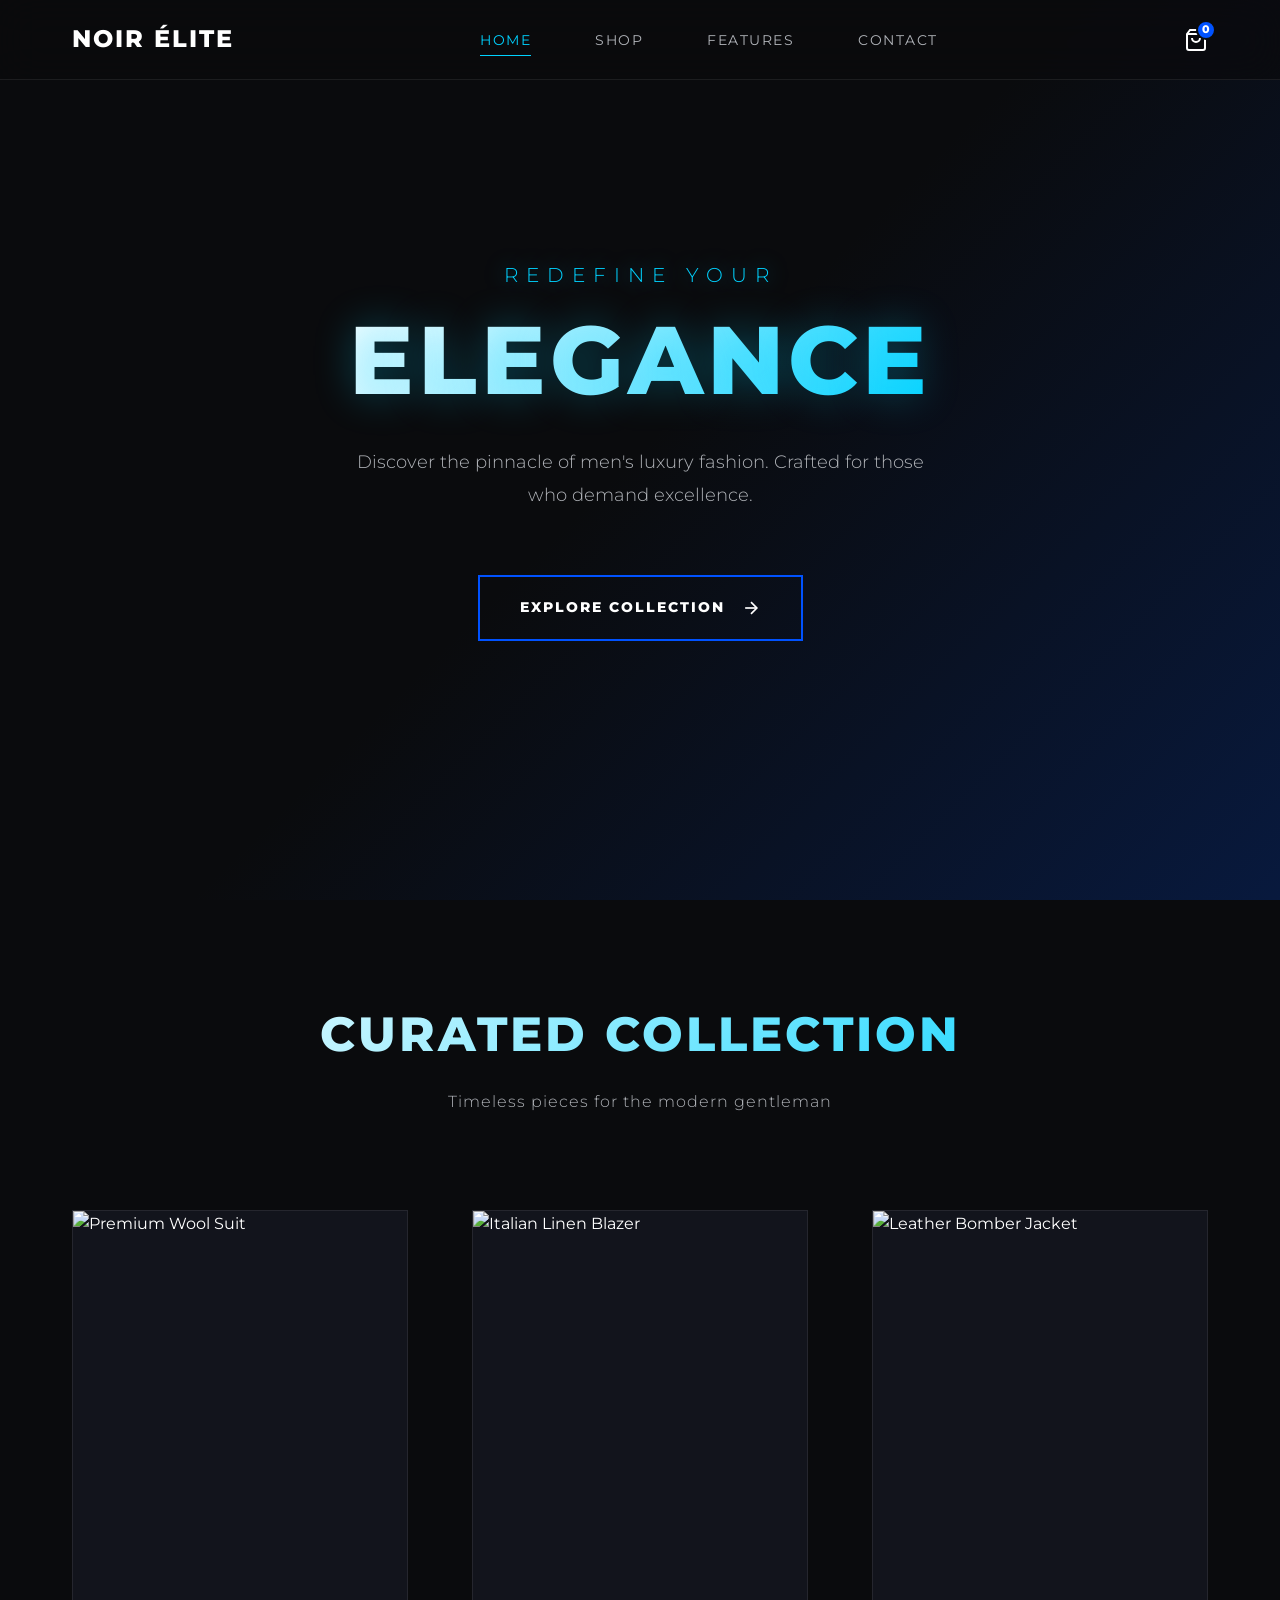
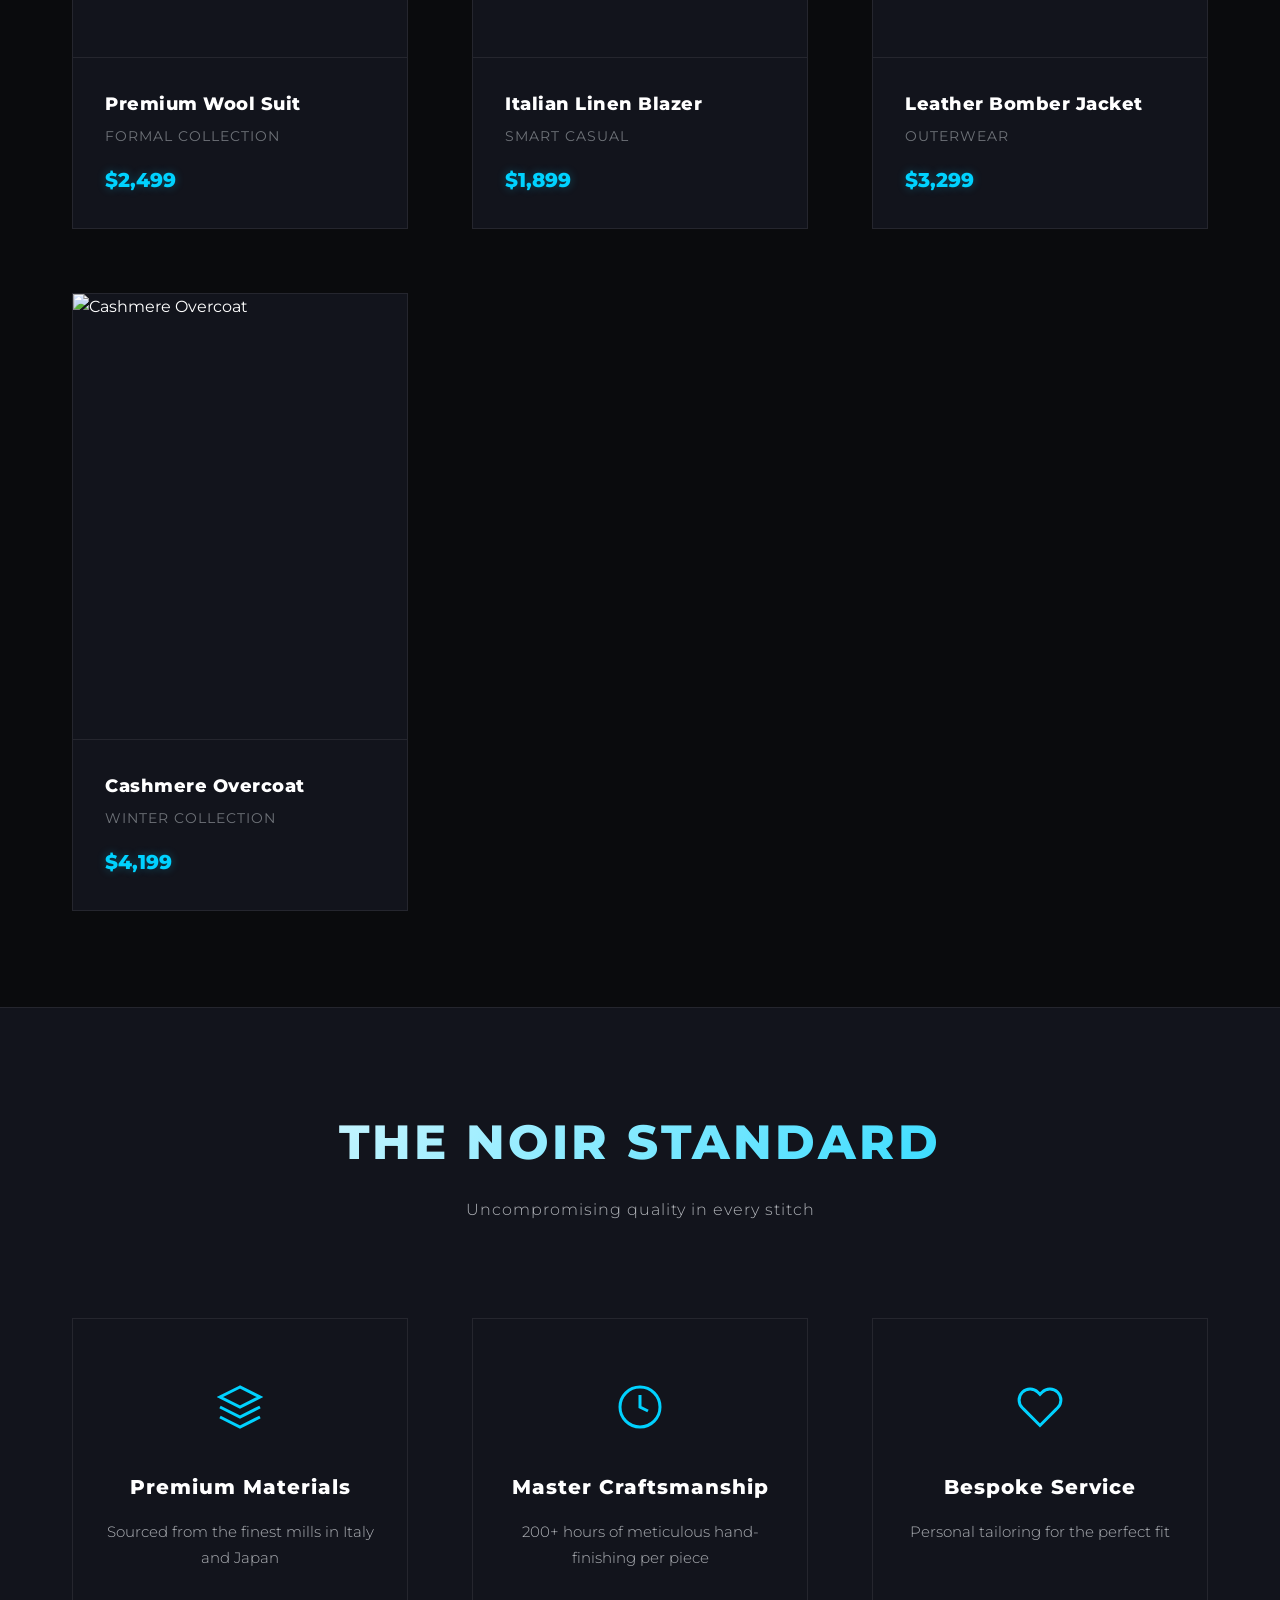
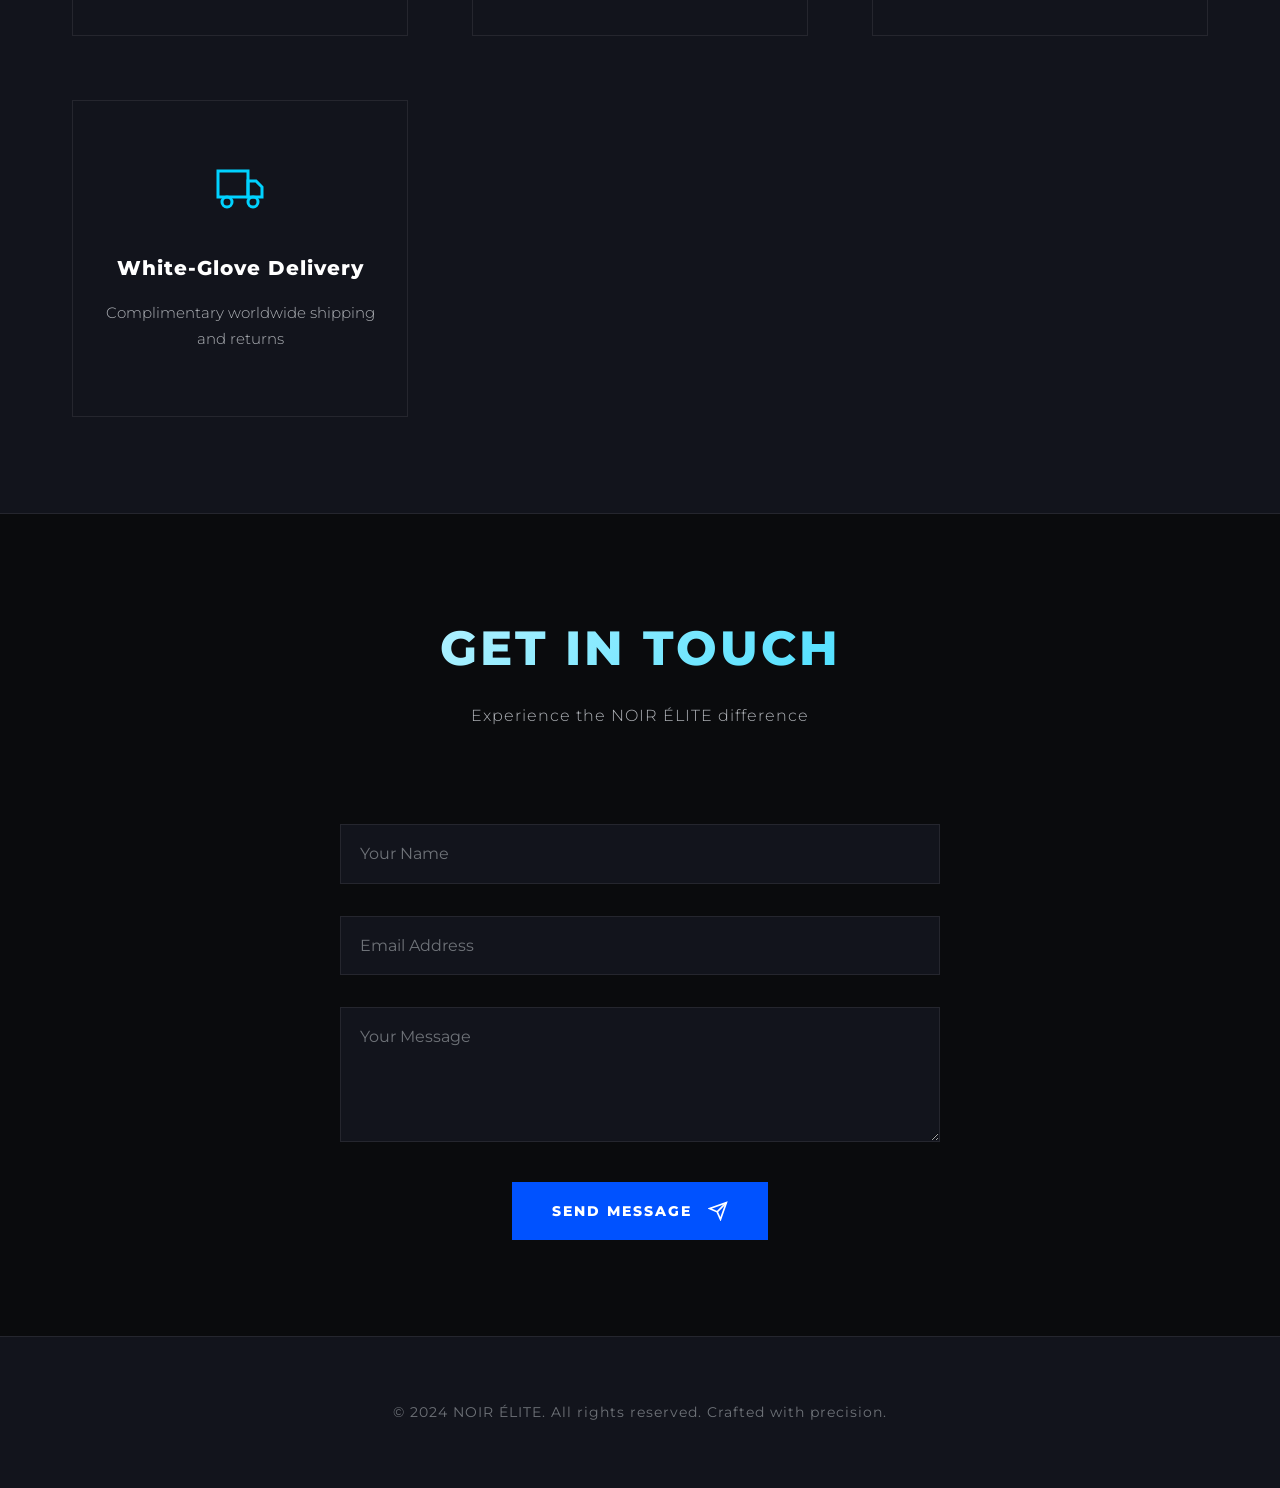
==== index.html @ e40dac6a "first commit" ====
<!DOCTYPE html>
<html lang="en">
<head>
    <meta charset="UTF-8">
    <meta name="viewport" content="width=device-width, initial-scale=1.0">
    <title>NOIR ÉLITE | Luxury Men's Fashion</title>
    <link rel="preconnect" href="https://fonts.googleapis.com">
    <link rel="preconnect" href="https://fonts.gstatic.com" crossorigin>
    <link href="https://fonts.googleapis.com/css2?family=Montserrat:wght@300;400;800&display=swap" rel="stylesheet">
    <link rel="stylesheet" href="style.css">
</head>
<body>
    <!-- Navigation -->
    <nav class="navbar" id="navbar">
        <div class="nav-container">
            <a href="#" class="logo">NOIR ÉLITE</a>
            <ul class="nav-links">
                <li><a href="#home" class="nav-link active">Home</a></li>
                <li><a href="#shop" class="nav-link">Shop</a></li>
                <li><a href="#features" class="nav-link">Features</a></li>
                <li><a href="#contact" class="nav-link">Contact</a></li>
            </ul>
            <div class="cart-icon" id="cartIcon">
                <svg width="24" height="24" viewBox="0 0 24 24" fill="none" stroke="currentColor" stroke-width="2">
                    <path d="M6 2L3 6v14a2 2 0 0 0 2 2h14a2 2 0 0 0 2-2V6l-3-4z"></path>
                    <line x1="3" y1="6" x2="21" y2="6"></line>
                    <path d="M16 10a4 4 0 0 1-8 0"></path>
                </svg>
                <span class="cart-badge" id="cartBadge">0</span>
            </div>
        </div>
    </nav>

    <!-- Hero Section -->
    <section class="hero" id="home">
        <div class="hero-overlay"></div>
        <div class="hero-content">
            <h1 class="hero-title animate-fade-up">
                <span class="hero-subtitle">REDEFINE YOUR</span>
                <span class="hero-main">ELEGANCE</span>
            </h1>
            <p class="hero-description animate-fade-up" style="animation-delay: 0.2s;">
                Discover the pinnacle of men's luxury fashion. Crafted for those who demand excellence.
            </p>
            <a href="#shop" class="cta-button animate-fade-up" style="animation-delay: 0.4s;">
                EXPLORE COLLECTION
                <svg width="20" height="20" viewBox="0 0 24 24" fill="none" stroke="currentColor" stroke-width="2">
                    <line x1="5" y1="12" x2="19" y2="12"></line>
                    <polyline points="12 5 19 12 12 19"></polyline>
                </svg>
            </a>
        </div>
    </section>

    <!-- Shop Section -->
    <section class="shop-section" id="shop">
        <div class="container">
            <div class="section-header">
                <h2 class="section-title">CURATED COLLECTION</h2>
                <p class="section-subtitle">Timeless pieces for the modern gentleman</p>
            </div>
            
            <div class="product-grid">
                <!-- Product 1 - Suit -->
                <div class="product-card reveal-element">
                    <div class="product-image-container">
                        <img src="https://images.unsplash.com/photo-1617137968427-85924c800a22?auto=format&fit=crop&q=80&w=600" 
                             alt="Premium Wool Suit" 
                             class="product-image"
                             loading="lazy">
                        <div class="product-overlay">
                            <button class="quick-add-btn" data-product="Premium Wool Suit">
                                <span class="btn-text">QUICK ADD +</span>
                            </button>
                        </div>
                    </div>
                    <div class="product-info">
                        <h3 class="product-name">Premium Wool Suit</h3>
                        <p class="product-category">Formal Collection</p>
                        <p class="product-price">$2,499</p>
                    </div>
                </div>

                <!-- Product 2 - Blazer -->
                <div class="product-card reveal-element">
                    <div class="product-image-container">
                        <img src="https://images.unsplash.com/photo-1507679799987-c73779587ccf?auto=format&fit=crop&q=80&w=600" 
                             alt="Italian Linen Blazer" 
                             class="product-image"
                             loading="lazy">
                        <div class="product-overlay">
                            <button class="quick-add-btn" data-product="Italian Linen Blazer">
                                <span class="btn-text">QUICK ADD +</span>
                            </button>
                        </div>
                    </div>
                    <div class="product-info">
                        <h3 class="product-name">Italian Linen Blazer</h3>
                        <p class="product-category">Smart Casual</p>
                        <p class="product-price">$1,899</p>
                    </div>
                </div>

                <!-- Product 3 - Bomber -->
                <div class="product-card reveal-element">
                    <div class="product-image-container">
                        <img src="https://images.unsplash.com/photo-1492562080023-ab3db95bfbce?auto=format&fit=crop&q=80&w=600" 
                             alt="Leather Bomber Jacket" 
                             class="product-image"
                             loading="lazy">
                        <div class="product-overlay">
                            <button class="quick-add-btn" data-product="Leather Bomber Jacket">
                                <span class="btn-text">QUICK ADD +</span>
                            </button>
                        </div>
                    </div>
                    <div class="product-info">
                        <h3 class="product-name">Leather Bomber Jacket</h3>
                        <p class="product-category">Outerwear</p>
                        <p class="product-price">$3,299</p>
                    </div>
                </div>

                <!-- Product 4 - Coat -->
                <div class="product-card reveal-element">
                    <div class="product-image-container">
                        <img src="https://images.unsplash.com/photo-1519085360753-af0119f7cbe7?auto=format&fit=crop&q=80&w=600" 
                             alt="Cashmere Overcoat" 
                             class="product-image"
                             loading="lazy">
                        <div class="product-overlay">
                            <button class="quick-add-btn" data-product="Cashmere Overcoat">
                                <span class="btn-text">QUICK ADD +</span>
                            </button>
                        </div>
                    </div>
                    <div class="product-info">
                        <h3 class="product-name">Cashmere Overcoat</h3>
                        <p class="product-category">Winter Collection</p>
                        <p class="product-price">$4,199</p>
                    </div>
                </div>
            </div>
        </div>
    </section>

    <!-- Features Section -->
    <section class="features-section" id="features">
        <div class="container">
            <div class="section-header">
                <h2 class="section-title">THE NOIR STANDARD</h2>
                <p class="section-subtitle">Uncompromising quality in every stitch</p>
            </div>
            
            <div class="features-grid">
                <div class="feature-card reveal-element">
                    <div class="feature-icon">
                        <svg width="48" height="48" viewBox="0 0 24 24" fill="none" stroke="currentColor" stroke-width="1.5">
                            <path d="M12 2L2 7l10 5 10-5-10-5z"></path>
                            <path d="M2 17l10 5 10-5"></path>
                            <path d="M2 12l10 5 10-5"></path>
                        </svg>
                    </div>
                    <h3 class="feature-title">Premium Materials</h3>
                    <p class="feature-description">Sourced from the finest mills in Italy and Japan</p>
                </div>

                <div class="feature-card reveal-element">
                    <div class="feature-icon">
                        <svg width="48" height="48" viewBox="0 0 24 24" fill="none" stroke="currentColor" stroke-width="1.5">
                            <circle cx="12" cy="12" r="10"></circle>
                            <path d="M12 6v6l4 2"></path>
                        </svg>
                    </div>
                    <h3 class="feature-title">Master Craftsmanship</h3>
                    <p class="feature-description">200+ hours of meticulous hand-finishing per piece</p>
                </div>

                <div class="feature-card reveal-element">
                    <div class="feature-icon">
                        <svg width="48" height="48" viewBox="0 0 24 24" fill="none" stroke="currentColor" stroke-width="1.5">
                            <path d="M20.84 4.61a5.5 5.5 0 0 0-7.78 0L12 5.67l-1.06-1.06a5.5 5.5 0 0 0-7.78 7.78l1.06 1.06L12 21.23l7.78-7.78 1.06-1.06a5.5 5.5 0 0 0 0-7.78z"></path>
                        </svg>
                    </div>
                    <h3 class="feature-title">Bespoke Service</h3>
                    <p class="feature-description">Personal tailoring for the perfect fit</p>
                </div>

                <div class="feature-card reveal-element">
                    <div class="feature-icon">
                        <svg width="48" height="48" viewBox="0 0 24 24" fill="none" stroke="currentColor" stroke-width="1.5">
                            <rect x="1" y="3" width="15" height="13"></rect>
                            <polygon points="16 8 20 8 23 11 23 16 16 16 16 8"></polygon>
                            <circle cx="5.5" cy="18.5" r="2.5"></circle>
                            <circle cx="18.5" cy="18.5" r="2.5"></circle>
                        </svg>
                    </div>
                    <h3 class="feature-title">White-Glove Delivery</h3>
                    <p class="feature-description">Complimentary worldwide shipping and returns</p>
                </div>
            </div>
        </div>
    </section>

    <!-- Contact Section -->
    <section class="contact-section" id="contact">
        <div class="container">
            <div class="section-header">
                <h2 class="section-title">GET IN TOUCH</h2>
                <p class="section-subtitle">Experience the NOIR ÉLITE difference</p>
            </div>
            
            <div class="contact-content reveal-element">
                <form class="contact-form" id="contactForm">
                    <div class="form-group">
                        <input type="text" id="name" placeholder="Your Name" required>
                    </div>
                    <div class="form-group">
                        <input type="email" id="email" placeholder="Email Address" required>
                    </div>
                    <div class="form-group">
                        <textarea id="message" rows="5" placeholder="Your Message" required></textarea>
                    </div>
                    <button type="submit" class="submit-btn">
                        SEND MESSAGE
                        <svg width="20" height="20" viewBox="0 0 24 24" fill="none" stroke="currentColor" stroke-width="2">
                            <line x1="22" y1="2" x2="11" y2="13"></line>
                            <polygon points="22 2 15 22 11 13 2 9 22 2"></polygon>
                        </svg>
                    </button>
                </form>
            </div>
        </div>
    </section>

    <!-- Footer -->
    <footer class="footer">
        <div class="container">
            <p class="footer-text">© 2024 NOIR ÉLITE. All rights reserved. Crafted with precision.</p>
        </div>
    </footer>

    <script src="script.js"></script>
</body>
</html>
---- style.css ----
/* ============================================
   NOIR ÉLITE - Luxury Men's Fashion
   Premium Design System
   ============================================ */

/* CSS Variables - Design Tokens */
:root {
    /* Colors */
    --color-bg-primary: #0a0b0d;
    --color-bg-secondary: #12141c;
    --color-bg-card: #12141c;
    --color-accent-primary: #0052ff;
    --color-accent-cyan: #00d2ff;
    --color-text-primary: #ffffff;
    --color-text-secondary: #b0b3b8;
    --color-text-muted: #6e7278;
    --color-border: rgba(255, 255, 255, 0.08);
    --color-border-hover: rgba(0, 210, 255, 0.3);
    
    /* Typography */
    --font-family: 'Montserrat', sans-serif;
    --font-weight-light: 300;
    --font-weight-regular: 400;
    --font-weight-bold: 800;
    
    /* Spacing */
    --spacing-xs: 0.5rem;
    --spacing-sm: 1rem;
    --spacing-md: 2rem;
    --spacing-lg: 4rem;
    --spacing-xl: 6rem;
    
    /* Layout */
    --max-width: 1200px;
    --navbar-height: 80px;
    --navbar-height-scrolled: 60px;
    
    /* Transitions */
    --transition-fast: 0.2s ease;
    --transition-medium: 0.3s ease;
    --transition-slow: 0.5s cubic-bezier(0.25, 1, 0.5, 1);
    
    /* Shadows */
    --shadow-glow: 0 0 20px rgba(0, 210, 255, 0.3);
    --shadow-card: 0 4px 20px rgba(0, 0, 0, 0.4);
}

/* Reset & Base Styles */
* {
    margin: 0;
    padding: 0;
    box-sizing: border-box;
}

html {
    scroll-behavior: smooth;
}

body {
    font-family: var(--font-family);
    background-color: var(--color-bg-primary);
    color: var(--color-text-primary);
    line-height: 1.6;
    overflow-x: hidden;
    -webkit-font-smoothing: antialiased;
    -moz-osx-font-smoothing: grayscale;
}

/* Container */
.container {
    max-width: var(--max-width);
    margin: 0 auto;
    padding: 0 var(--spacing-md);
}

/* ============================================
   Navigation - Glassmorphism
   ============================================ */
.navbar {
    position: fixed;
    top: 0;
    left: 0;
    right: 0;
    height: var(--navbar-height);
    background: rgba(10, 11, 13, 0.7);
    backdrop-filter: blur(20px);
    -webkit-backdrop-filter: blur(20px);
    border-bottom: 1px solid var(--color-border);
    z-index: 1000;
    transition: all var(--transition-medium);
}

.navbar.scrolled {
    height: var(--navbar-height-scrolled);
    background: rgba(10, 11, 13, 0.95);
    box-shadow: 0 4px 30px rgba(0, 0, 0, 0.5);
}

.nav-container {
    max-width: var(--max-width);
    margin: 0 auto;
    padding: 0 var(--spacing-md);
    height: 100%;
    display: flex;
    align-items: center;
    justify-content: space-between;
}

.logo {
    font-size: 1.5rem;
    font-weight: var(--font-weight-bold);
    color: var(--color-text-primary);
    text-decoration: none;
    letter-spacing: 2px;
    transition: color var(--transition-fast);
}

.logo:hover {
    color: var(--color-accent-cyan);
}

.nav-links {
    display: flex;
    list-style: none;
    gap: var(--spacing-lg);
}

.nav-link {
    color: var(--color-text-secondary);
    text-decoration: none;
    font-size: 0.85rem;
    font-weight: var(--font-weight-regular);
    letter-spacing: 1.5px;
    text-transform: uppercase;
    position: relative;
    transition: color var(--transition-fast);
    padding: var(--spacing-xs) 0;
}

.nav-link::after {
    content: '';
    position: absolute;
    bottom: 0;
    left: 0;
    width: 0;
    height: 1px;
    background: var(--color-accent-cyan);
    transition: width var(--transition-medium);
}

.nav-link:hover,
.nav-link.active {
    color: var(--color-accent-cyan);
}

.nav-link:hover::after,
.nav-link.active::after {
    width: 100%;
}

.cart-icon {
    position: relative;
    cursor: pointer;
    color: var(--color-text-primary);
    transition: color var(--transition-fast);
    display: flex;
    align-items: center;
    justify-content: center;
}

.cart-icon:hover {
    color: var(--color-accent-cyan);
}

.cart-badge {
    position: absolute;
    top: -8px;
    right: -8px;
    background: var(--color-accent-primary);
    color: var(--color-text-primary);
    font-size: 0.7rem;
    font-weight: var(--font-weight-bold);
    width: 20px;
    height: 20px;
    border-radius: 50%;
    display: flex;
    align-items: center;
    justify-content: center;
    border: 2px solid var(--color-bg-primary);
    transition: all var(--transition-fast);
}

.cart-badge.pulse {
    animation: pulse 0.4s ease;
}

@keyframes pulse {
    0%, 100% { transform: scale(1); }
    50% { transform: scale(1.3); }
}

/* ============================================
   Hero Section
   ============================================ */
.hero {
    position: relative;
    height: 100vh;
    min-height: 600px;
    display: flex;
    align-items: center;
    justify-content: center;
    overflow: hidden;
    background-image: url('https://images.unsplash.com/photo-1488161628813-04466f872be2?auto=format&fit=crop&q=80&w=1920');
    background-size: cover;
    background-position: center;
    background-repeat: no-repeat;
}

.hero-overlay {
    position: absolute;
    top: 0;
    left: 0;
    right: 0;
    bottom: 0;
    background: linear-gradient(
        135deg,
        rgba(10, 11, 13, 0.85) 0%,
        rgba(10, 11, 13, 0.7) 50%,
        rgba(0, 82, 255, 0.2) 100%
    );
    z-index: 1;
}

.hero-content {
    position: relative;
    z-index: 2;
    text-align: center;
    max-width: 900px;
    padding: var(--spacing-md);
}

.hero-title {
    margin-bottom: var(--spacing-md);
}

.hero-subtitle {
    display: block;
    font-size: clamp(1rem, 2vw, 1.25rem);
    font-weight: var(--font-weight-light);
    letter-spacing: 8px;
    color: var(--color-accent-cyan);
    margin-bottom: var(--spacing-sm);
    text-shadow: 0 0 20px rgba(0, 210, 255, 0.5);
}

.hero-main {
    display: block;
    font-size: clamp(3rem, 8vw, 6rem);
    font-weight: var(--font-weight-bold);
    letter-spacing: 4px;
    line-height: 1.1;
    background: linear-gradient(135deg, var(--color-text-primary) 0%, var(--color-accent-cyan) 100%);
    -webkit-background-clip: text;
    -webkit-text-fill-color: transparent;
    background-clip: text;
    text-shadow: 0 0 40px rgba(0, 210, 255, 0.3);
}

.hero-description {
    font-size: clamp(1rem, 2vw, 1.15rem);
    font-weight: var(--font-weight-light);
    color: var(--color-text-secondary);
    max-width: 600px;
    margin: 0 auto var(--spacing-lg);
    line-height: 1.8;
}

.cta-button {
    display: inline-flex;
    align-items: center;
    gap: var(--spacing-sm);
    padding: 1.2rem 2.5rem;
    background: transparent;
    color: var(--color-text-primary);
    text-decoration: none;
    font-size: 0.9rem;
    font-weight: var(--font-weight-bold);
    letter-spacing: 2px;
    border: 2px solid var(--color-accent-primary);
    position: relative;
    overflow: hidden;
    transition: all var(--transition-medium);
    text-transform: uppercase;
}

.cta-button::before {
    content: '';
    position: absolute;
    top: 0;
    left: -100%;
    width: 100%;
    height: 100%;
    background: linear-gradient(90deg, transparent, var(--color-accent-primary), transparent);
    transition: left var(--transition-slow);
}

.cta-button:hover::before {
    left: 100%;
}

.cta-button:hover {
    background: var(--color-accent-primary);
    box-shadow: var(--shadow-glow);
    transform: translateY(-2px);
}

.cta-button svg {
    transition: transform var(--transition-fast);
}

.cta-button:hover svg {
    transform: translateX(4px);
}

/* ============================================
   Animations - Fade In & Slide Up
   ============================================ */
.animate-fade-up {
    opacity: 0;
    transform: translateY(40px);
    animation: fadeUp 1s cubic-bezier(0.25, 1, 0.5, 1) forwards;
}

@keyframes fadeUp {
    to {
        opacity: 1;
        transform: translateY(0);
    }
}

/* Scroll Reveal Animation */
.reveal-element {
    opacity: 0;
    transform: translateY(30px);
    transition: all 0.8s cubic-bezier(0.25, 1, 0.5, 1);
}

.reveal-element.revealed {
    opacity: 1;
    transform: translateY(0);
}

/* ============================================
   Section Styles
   ============================================ */
section {
    padding: var(--spacing-xl) 0;
}

.section-header {
    text-align: center;
    margin-bottom: var(--spacing-xl);
}

.section-title {
    font-size: clamp(2rem, 4vw, 3rem);
    font-weight: var(--font-weight-bold);
    letter-spacing: 3px;
    margin-bottom: var(--spacing-sm);
    background: linear-gradient(135deg, var(--color-text-primary) 0%, var(--color-accent-cyan) 100%);
    -webkit-background-clip: text;
    -webkit-text-fill-color: transparent;
    background-clip: text;
}

.section-subtitle {
    font-size: 1rem;
    font-weight: var(--font-weight-light);
    color: var(--color-text-secondary);
    letter-spacing: 1px;
}

/* ============================================
   Shop Section - Product Grid
   ============================================ */
.shop-section {
    background: var(--color-bg-primary);
}

.product-grid {
    display: grid;
    grid-template-columns: repeat(auto-fit, minmax(280px, 1fr));
    gap: var(--spacing-lg);
}

.product-card {
    background: var(--color-bg-card);
    border: 1px solid var(--color-border);
    overflow: hidden;
    transition: all var(--transition-medium);
    position: relative;
}

.product-card::before {
    content: '';
    position: absolute;
    top: 0;
    left: 0;
    right: 0;
    bottom: 0;
    border: 1px solid transparent;
    transition: border-color var(--transition-medium);
    pointer-events: none;
    z-index: 2;
}

.product-card:hover {
    transform: translateY(-8px);
    box-shadow: var(--shadow-card);
}

.product-card:hover::before {
    border-color: var(--color-border-hover);
}

.product-image-container {
    position: relative;
    width: 100%;
    aspect-ratio: 3 / 4;
    overflow: hidden;
    background: var(--color-bg-secondary);
}

.product-image {
    width: 100%;
    height: 100%;
    object-fit: cover;
    transition: transform 0.6s cubic-bezier(0.25, 1, 0.5, 1);
    display: block;
}

.product-card:hover .product-image {
    transform: scale(1.08);
}

.product-overlay {
    position: absolute;
    top: 0;
    left: 0;
    right: 0;
    bottom: 0;
    background: linear-gradient(
        to top,
        rgba(10, 11, 13, 0.95) 0%,
        rgba(10, 11, 13, 0.5) 50%,
        transparent 100%
    );
    display: flex;
    align-items: flex-end;
    justify-content: center;
    padding-bottom: var(--spacing-md);
    opacity: 0;
    transition: opacity var(--transition-medium);
}

.product-card:hover .product-overlay {
    opacity: 1;
}

.quick-add-btn {
    background: var(--color-accent-primary);
    color: var(--color-text-primary);
    border: none;
    padding: 1rem 2rem;
    font-family: var(--font-family);
    font-size: 0.85rem;
    font-weight: var(--font-weight-bold);
    letter-spacing: 1.5px;
    cursor: pointer;
    position: relative;
    overflow: hidden;
    transform: translateY(20px);
    transition: all var(--transition-medium);
    text-transform: uppercase;
}

.product-card:hover .quick-add-btn {
    transform: translateY(0);
}

.quick-add-btn::before {
    content: '';
    position: absolute;
    top: 50%;
    left: 50%;
    width: 0;
    height: 0;
    border-radius: 50%;
    background: rgba(255, 255, 255, 0.2);
    transform: translate(-50%, -50%);
    transition: width 0.6s, height 0.6s;
}

.quick-add-btn:hover::before {
    width: 300px;
    height: 300px;
}

.quick-add-btn:hover {
    background: var(--color-accent-cyan);
    box-shadow: var(--shadow-glow);
    transform: translateY(-2px);
}

.quick-add-btn.added {
    background: var(--color-accent-cyan);
    pointer-events: none;
}

.product-info {
    padding: var(--spacing-md);
    border-top: 1px solid var(--color-border);
}

.product-name {
    font-size: 1.1rem;
    font-weight: var(--font-weight-bold);
    margin-bottom: var(--spacing-xs);
    letter-spacing: 0.5px;
}

.product-category {
    font-size: 0.85rem;
    color: var(--color-text-muted);
    margin-bottom: var(--spacing-sm);
    letter-spacing: 1px;
    text-transform: uppercase;
}

.product-price {
    font-size: 1.25rem;
    font-weight: var(--font-weight-bold);
    color: var(--color-accent-cyan);
    text-shadow: 0 0 10px rgba(0, 210, 255, 0.3);
}

/* ============================================
   Features Section
   ============================================ */
.features-section {
    background: var(--color-bg-secondary);
    border-top: 1px solid var(--color-border);
    border-bottom: 1px solid var(--color-border);
}

.features-grid {
    display: grid;
    grid-template-columns: repeat(auto-fit, minmax(250px, 1fr));
    gap: var(--spacing-lg);
}

.feature-card {
    text-align: center;
    padding: var(--spacing-lg) var(--spacing-md);
    background: var(--color-bg-card);
    border: 1px solid var(--color-border);
    transition: all var(--transition-medium);
}

.feature-card:hover {
    border-color: var(--color-border-hover);
    transform: translateY(-4px);
    box-shadow: var(--shadow-card);
}

.feature-icon {
    color: var(--color-accent-cyan);
    margin-bottom: var(--spacing-md);
    display: inline-block;
    transition: transform var(--transition-medium);
}

.feature-card:hover .feature-icon {
    transform: scale(1.1);
}

.feature-title {
    font-size: 1.25rem;
    font-weight: var(--font-weight-bold);
    margin-bottom: var(--spacing-sm);
    letter-spacing: 1px;
}

.feature-description {
    font-size: 0.95rem;
    color: var(--color-text-secondary);
    font-weight: var(--font-weight-light);
    line-height: 1.7;
}

/* ============================================
   Contact Section
   ============================================ */
.contact-section {
    background: var(--color-bg-primary);
}

.contact-content {
    max-width: 600px;
    margin: 0 auto;
}

.contact-form {
    display: flex;
    flex-direction: column;
    gap: var(--spacing-md);
}

.form-group input,
.form-group textarea {
    width: 100%;
    padding: 1.2rem;
    background: var(--color-bg-card);
    border: 1px solid var(--color-border);
    color: var(--color-text-primary);
    font-family: var(--font-family);
    font-size: 1rem;
    transition: all var(--transition-fast);
    outline: none;
}

.form-group input:focus,
.form-group textarea:focus {
    border-color: var(--color-accent-cyan);
    box-shadow: 0 0 0 3px rgba(0, 210, 255, 0.1);
}

.form-group input::placeholder,
.form-group textarea::placeholder {
    color: var(--color-text-muted);
}

.form-group textarea {
    resize: vertical;
    min-height: 120px;
}

.submit-btn {
    display: inline-flex;
    align-items: center;
    justify-content: center;
    gap: var(--spacing-sm);
    padding: 1.2rem 2.5rem;
    background: var(--color-accent-primary);
    color: var(--color-text-primary);
    border: none;
    font-family: var(--font-family);
    font-size: 0.9rem;
    font-weight: var(--font-weight-bold);
    letter-spacing: 2px;
    cursor: pointer;
    text-transform: uppercase;
    transition: all var(--transition-medium);
    align-self: center;
}

.submit-btn:hover {
    background: var(--color-accent-cyan);
    box-shadow: var(--shadow-glow);
    transform: translateY(-2px);
}

.submit-btn svg {
    transition: transform var(--transition-fast);
}

.submit-btn:hover svg {
    transform: translateX(4px);
}

/* ============================================
   Footer
   ============================================ */
.footer {
    padding: var(--spacing-lg) 0;
    background: var(--color-bg-secondary);
    border-top: 1px solid var(--color-border);
    text-align: center;
}

.footer-text {
    font-size: 0.9rem;
    color: var(--color-text-muted);
    letter-spacing: 1px;
}

/* ============================================
   Responsive Design
   ============================================ */

/* Tablets */
@media (max-width: 768px) {
    :root {
        --navbar-height: 70px;
        --navbar-height-scrolled: 60px;
    }

    .nav-links {
        gap: var(--spacing-md);
    }

    .nav-link {
        font-size: 0.8rem;
        letter-spacing: 1px;
    }

    .logo {
        font-size: 1.25rem;
    }

    .hero {
        min-height: 500px;
    }

    .product-grid {
        grid-template-columns: repeat(auto-fit, minmax(250px, 1fr));
        gap: var(--spacing-md);
    }

    .features-grid {
        grid-template-columns: repeat(auto-fit, minmax(220px, 1fr));
        gap: var(--spacing-md);
    }

    section {
        padding: var(--spacing-lg) 0;
    }
}

/* Mobile */
@media (max-width: 480px) {
    :root {
        --navbar-height: 60px;
        --navbar-height-scrolled: 55px;
    }

    .nav-links {
        display: none;
    }

    .logo {
        font-size: 1.1rem;
        letter-spacing: 1px;
    }

    .hero-subtitle {
        letter-spacing: 4px;
        font-size: 0.9rem;
    }

    .hero-main {
        letter-spacing: 2px;
    }

    .hero-description {
        font-size: 0.95rem;
    }

    .cta-button {
        padding: 1rem 2rem;
        font-size: 0.85rem;
    }

    .product-grid {
        grid-template-columns: 1fr;
        gap: var(--spacing-md);
    }

    .features-grid {
        grid-template-columns: 1fr;
        gap: var(--spacing-md);
    }

    .section-title {
        font-size: 1.75rem;
        letter-spacing: 2px;
    }

    .container {
        padding: 0 var(--spacing-sm);
    }

    section {
        padding: var(--spacing-md) 0;
    }

    .quick-add-btn {
        padding: 0.8rem 1.5rem;
        font-size: 0.8rem;
    }
}

/* Large Desktop */
@media (min-width: 1400px) {
    .product-grid {
        grid-template-columns: repeat(4, 1fr);
    }
}

/* Smooth Image Loading */
.product-image {
    opacity: 0;
    transition: opacity 0.3s ease;
}

.product-image.loaded {
    opacity: 1;
}

/* Selection Styling */
::selection {
    background: var(--color-accent-primary);
    color: var(--color-text-primary);
}

::-moz-selection {
    background: var(--color-accent-primary);
    color: var(--color-text-primary);
}

/* Scrollbar Styling */
::-webkit-scrollbar {
    width: 10px;
}

::-webkit-scrollbar-track {
    background: var(--color-bg-primary);
}

::-webkit-scrollbar-thumb {
    background: var(--color-bg-secondary);
    border: 1px solid var(--color-border);
}

::-webkit-scrollbar-thumb:hover {
    background: var(--color-accent-primary);
}
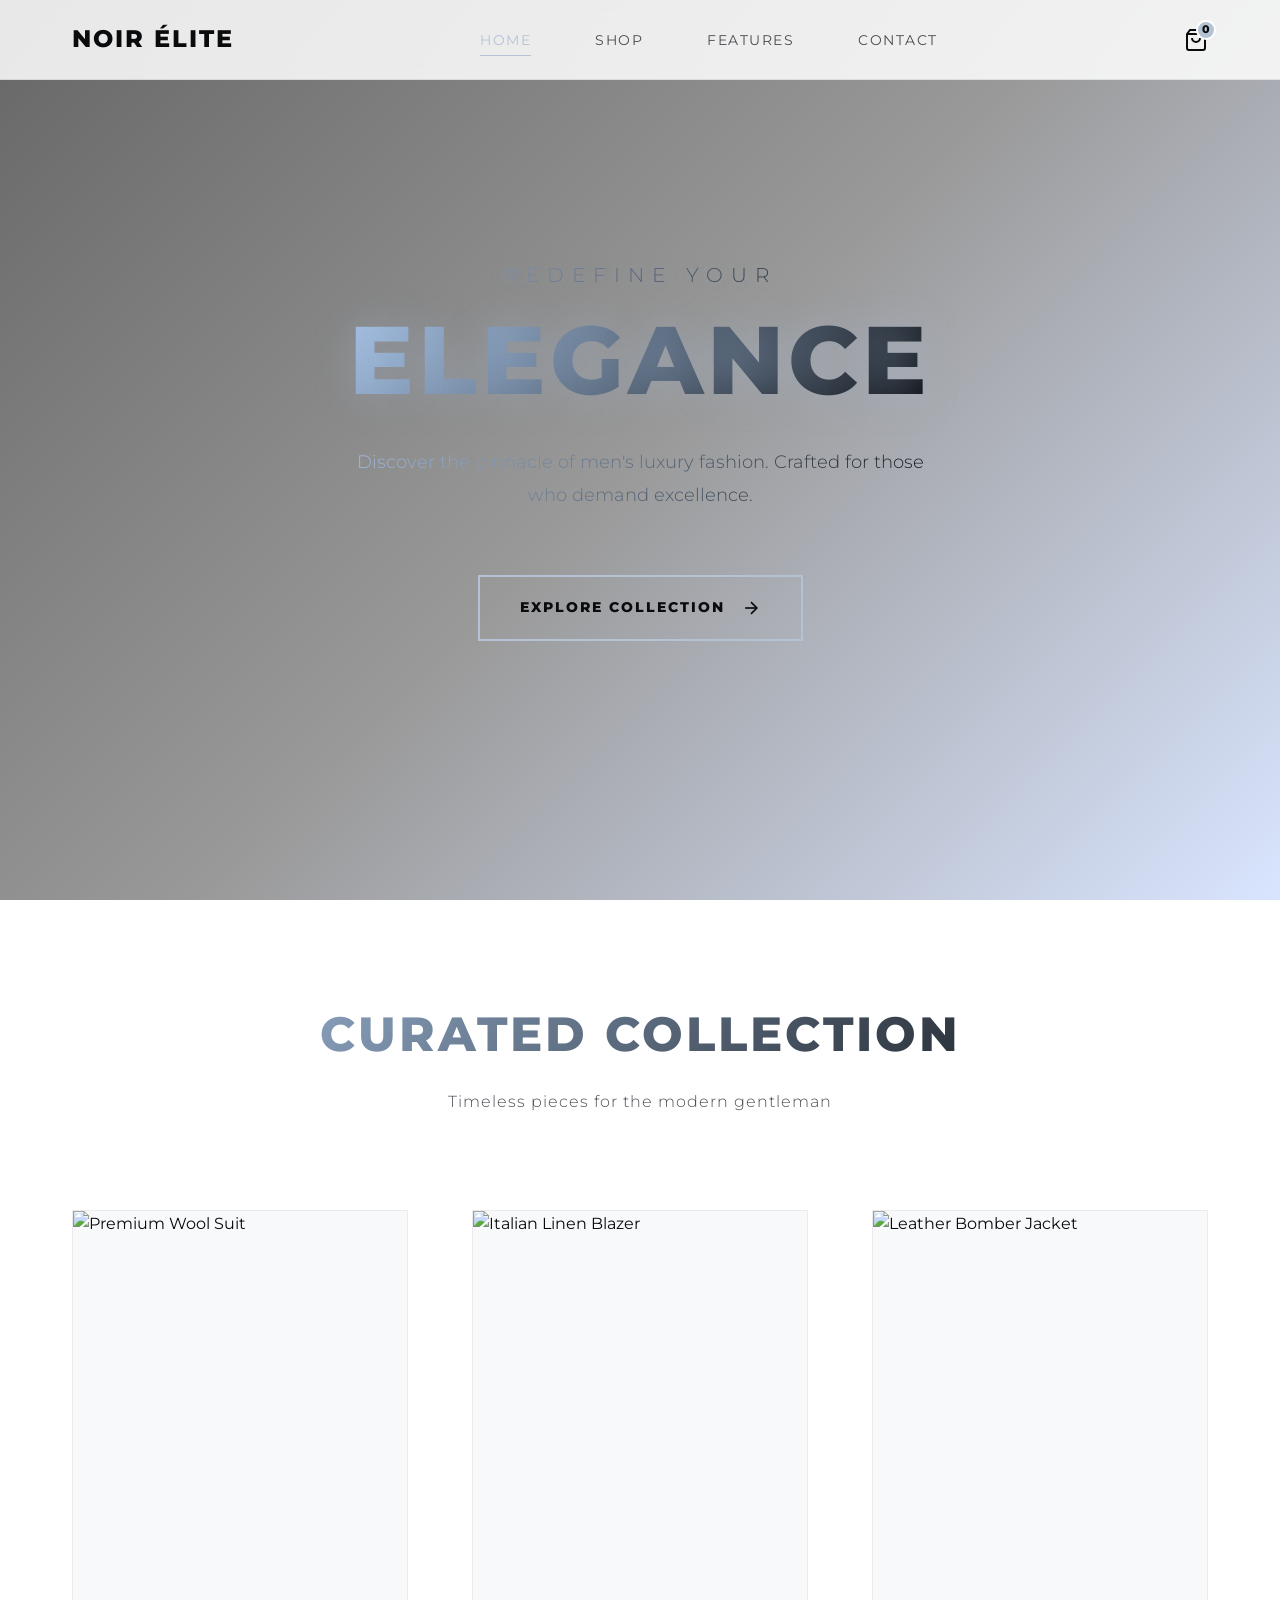
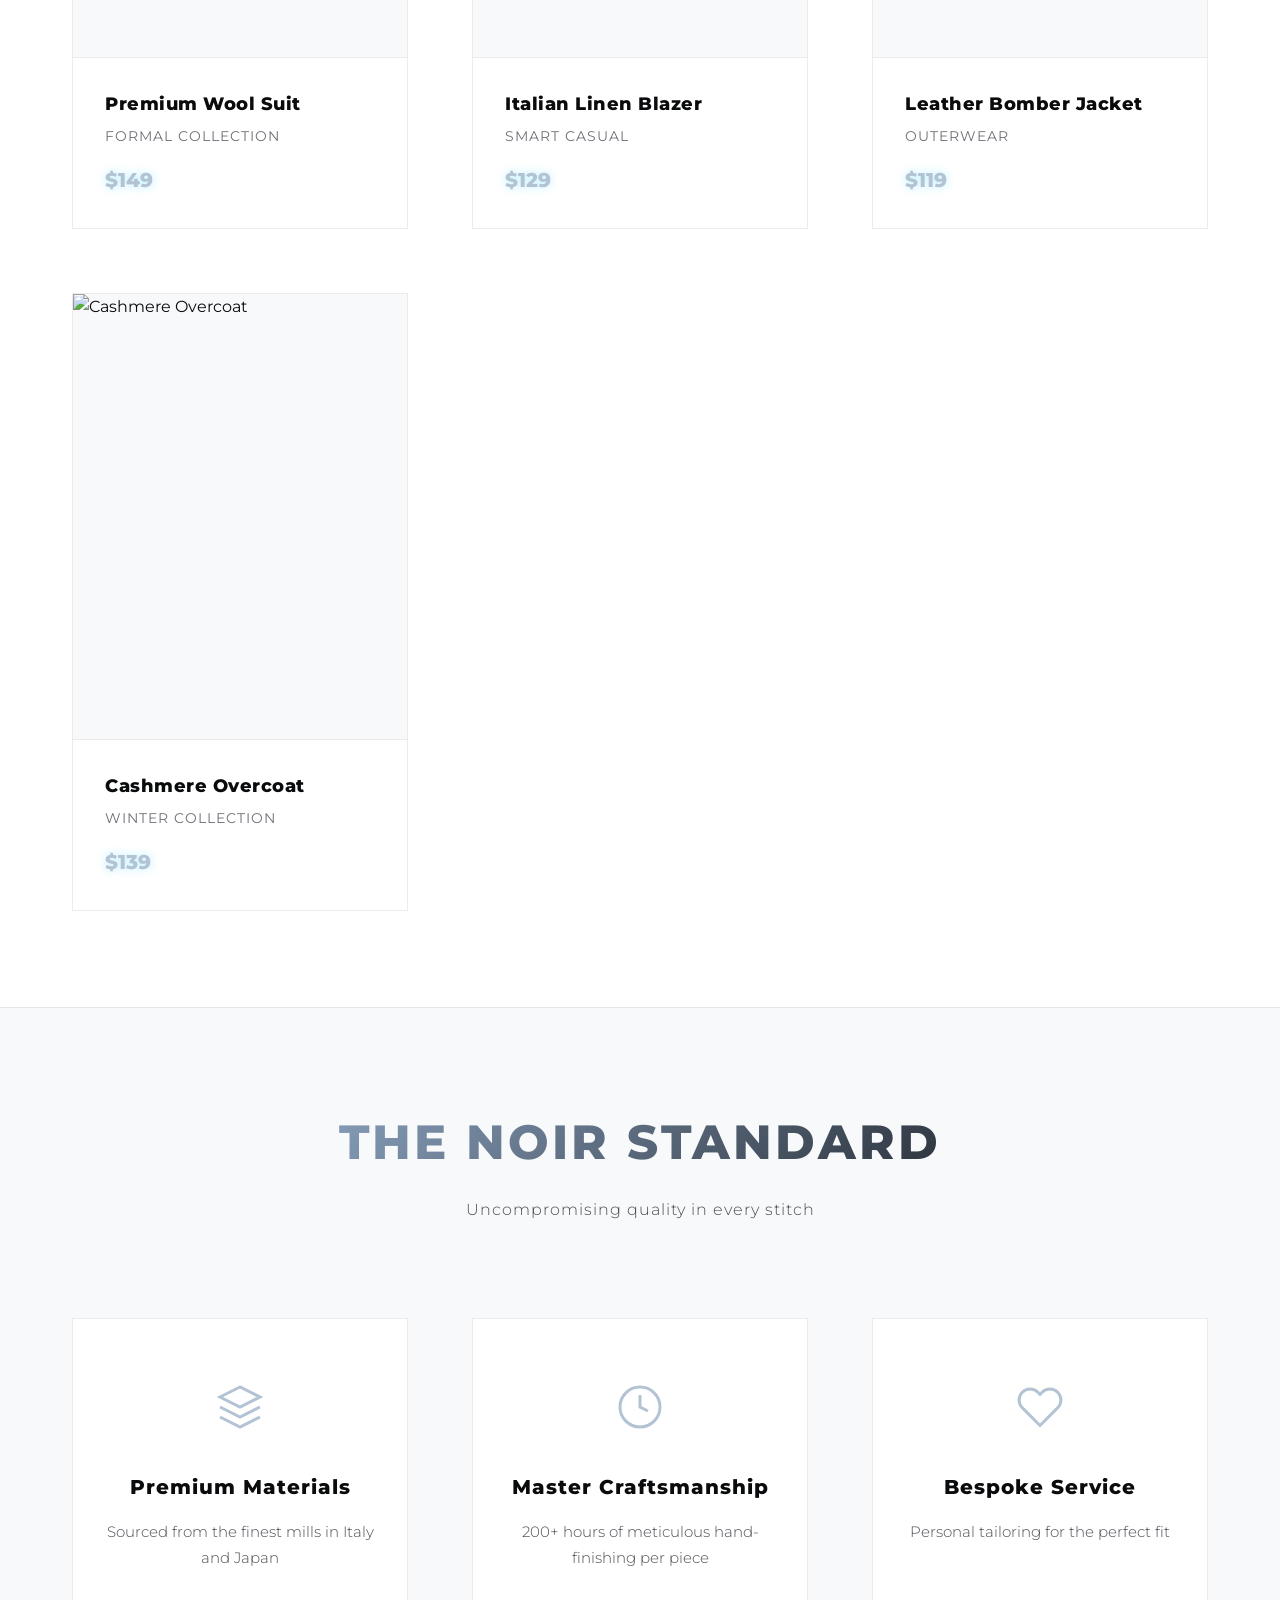
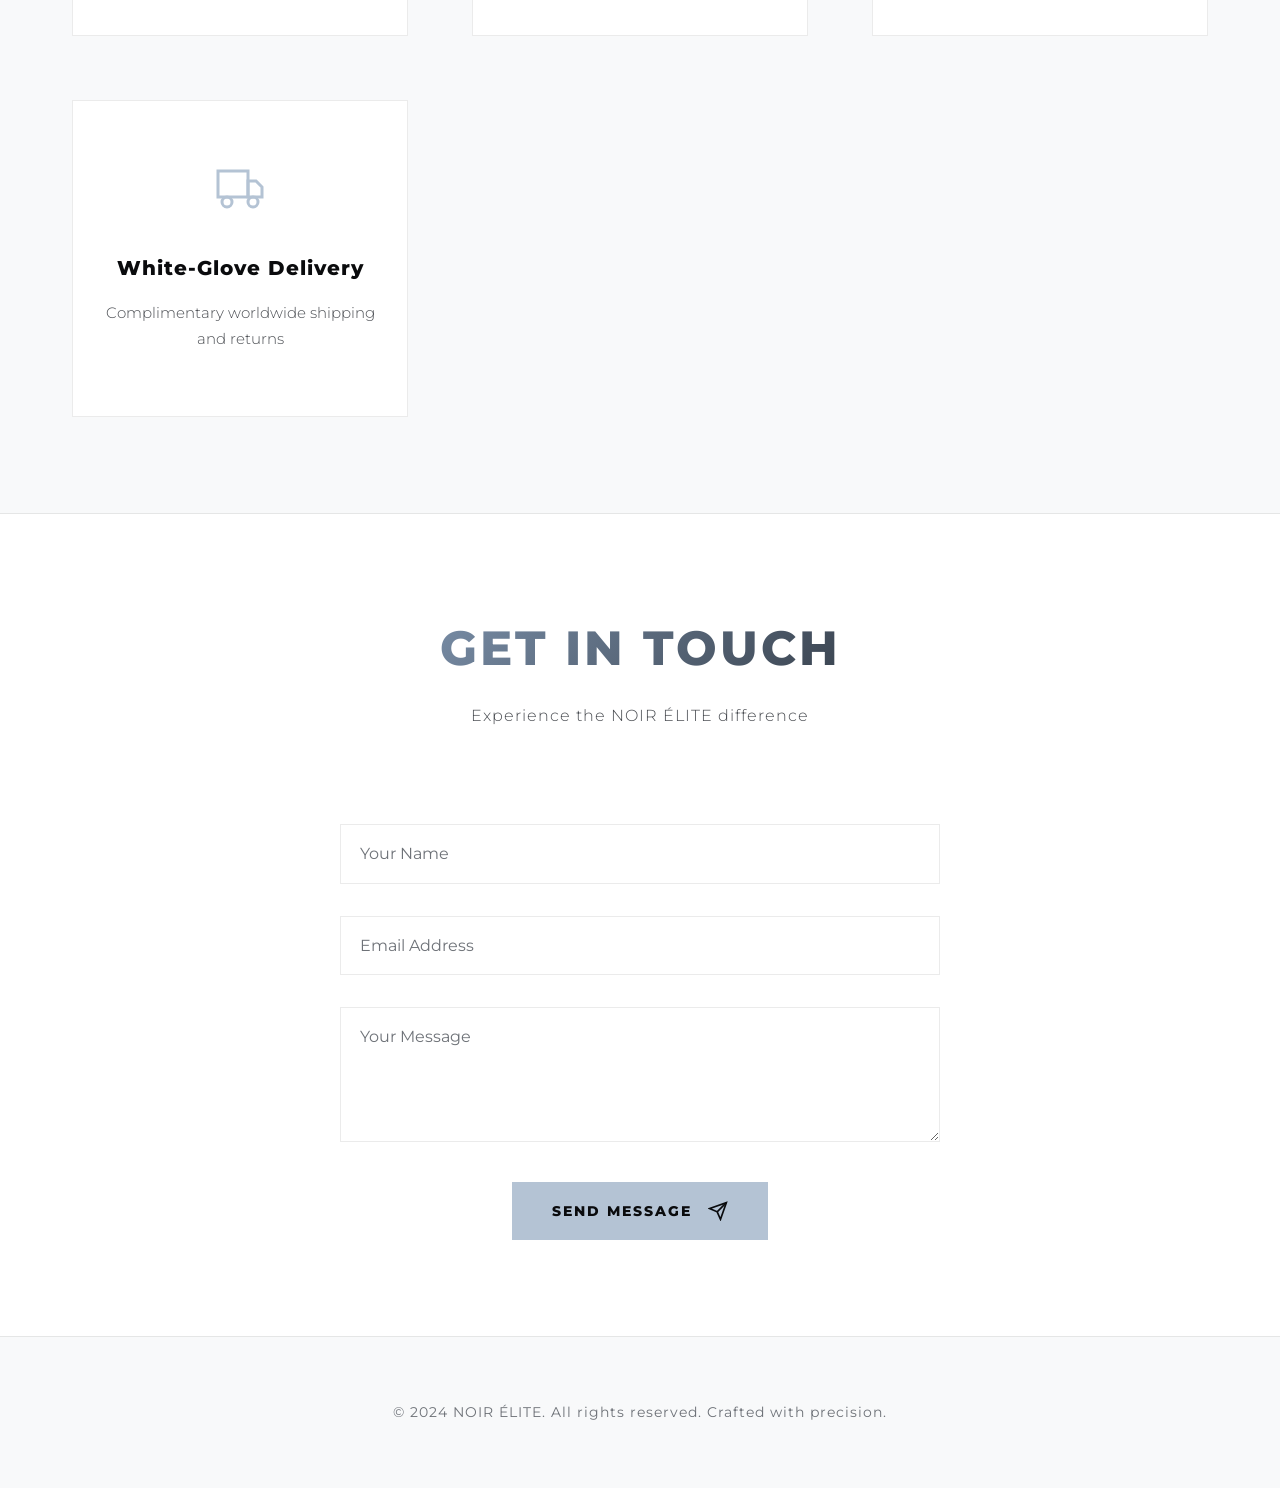
==== commit 50bc3f12: "Website updated" ====
--- a/index.html
+++ b/index.html
@@ -20,14 +20,14 @@
                 <li><a href="#features" class="nav-link">Features</a></li>
                 <li><a href="#contact" class="nav-link">Contact</a></li>
             </ul>
-            <div class="cart-icon" id="cartIcon">
+            <a href="cart.html" class="cart-icon" id="cartIcon">
                 <svg width="24" height="24" viewBox="0 0 24 24" fill="none" stroke="currentColor" stroke-width="2">
                     <path d="M6 2L3 6v14a2 2 0 0 0 2 2h14a2 2 0 0 0 2-2V6l-3-4z"></path>
                     <line x1="3" y1="6" x2="21" y2="6"></line>
                     <path d="M16 10a4 4 0 0 1-8 0"></path>
                 </svg>
                 <span class="cart-badge" id="cartBadge">0</span>
-            </div>
+            </a>
         </div>
     </nav>
 
@@ -74,11 +74,11 @@
                             </button>
                         </div>
                     </div>
-                    <div class="product-info">
-                        <h3 class="product-name">Premium Wool Suit</h3>
-                        <p class="product-category">Formal Collection</p>
-                        <p class="product-price">$2,499</p>
-                    </div>
+                        <div class="product-info">
+                            <h3 class="product-name">Premium Wool Suit</h3>
+                            <p class="product-category">Formal Collection</p>
+                            <p class="product-price">$149</p>
+                        </div>
                 </div>
 
                 <!-- Product 2 - Blazer -->
@@ -94,11 +94,11 @@
                             </button>
                         </div>
                     </div>
-                    <div class="product-info">
-                        <h3 class="product-name">Italian Linen Blazer</h3>
-                        <p class="product-category">Smart Casual</p>
-                        <p class="product-price">$1,899</p>
-                    </div>
+                        <div class="product-info">
+                            <h3 class="product-name">Italian Linen Blazer</h3>
+                            <p class="product-category">Smart Casual</p>
+                            <p class="product-price">$129</p>
+                        </div>
                 </div>
 
                 <!-- Product 3 - Bomber -->
@@ -114,11 +114,11 @@
                             </button>
                         </div>
                     </div>
-                    <div class="product-info">
-                        <h3 class="product-name">Leather Bomber Jacket</h3>
-                        <p class="product-category">Outerwear</p>
-                        <p class="product-price">$3,299</p>
-                    </div>
+                        <div class="product-info">
+                            <h3 class="product-name">Leather Bomber Jacket</h3>
+                            <p class="product-category">Outerwear</p>
+                            <p class="product-price">$119</p>
+                        </div>
                 </div>
 
                 <!-- Product 4 - Coat -->
@@ -134,11 +134,11 @@
                             </button>
                         </div>
                     </div>
-                    <div class="product-info">
-                        <h3 class="product-name">Cashmere Overcoat</h3>
-                        <p class="product-category">Winter Collection</p>
-                        <p class="product-price">$4,199</p>
-                    </div>
+                        <div class="product-info">
+                            <h3 class="product-name">Cashmere Overcoat</h3>
+                            <p class="product-category">Winter Collection</p>
+                            <p class="product-price">$139</p>
+                        </div>
                 </div>
             </div>
         </div>
--- a/style.css
+++ b/style.css
@@ -6,16 +6,18 @@
 /* CSS Variables - Design Tokens */
 :root {
     /* Colors */
-    --color-bg-primary: #0a0b0d;
-    --color-bg-secondary: #12141c;
-    --color-bg-card: #12141c;
-    --color-accent-primary: #0052ff;
-    --color-accent-cyan: #00d2ff;
-    --color-text-primary: #ffffff;
-    --color-text-secondary: #b0b3b8;
+    --color-bg-primary: #ffffff;
+    --color-bg-secondary: #f8f9fa;
+    --color-bg-card: #ffffff;
+    --color-accent-primary: #b4c3d4;
+    --color-accent-cyan: #b4c3d4;
+    --color-moonlight: #a8c5e8;
+    --color-silver: #c0c0c0;
+    --color-text-primary: #0a0b0d;
+    --color-text-secondary: #4a4d52;
     --color-text-muted: #6e7278;
-    --color-border: rgba(255, 255, 255, 0.08);
-    --color-border-hover: rgba(0, 210, 255, 0.3);
+    --color-border: rgba(0, 0, 0, 0.08);
+    --color-border-hover: rgba(168, 197, 232, 0.5);
     
     /* Typography */
     --font-family: 'Montserrat', sans-serif;
@@ -82,7 +84,7 @@
     left: 0;
     right: 0;
     height: var(--navbar-height);
-    background: rgba(10, 11, 13, 0.7);
+    background: rgba(255, 255, 255, 0.85);
     backdrop-filter: blur(20px);
     -webkit-backdrop-filter: blur(20px);
     border-bottom: 1px solid var(--color-border);
@@ -92,8 +94,8 @@
 
 .navbar.scrolled {
     height: var(--navbar-height-scrolled);
-    background: rgba(10, 11, 13, 0.95);
-    box-shadow: 0 4px 30px rgba(0, 0, 0, 0.5);
+    background: rgba(255, 255, 255, 0.95);
+    box-shadow: 0 4px 30px rgba(0, 0, 0, 0.1);
 }
 
 .nav-container {
@@ -224,9 +226,9 @@
     bottom: 0;
     background: linear-gradient(
         135deg,
-        rgba(10, 11, 13, 0.85) 0%,
-        rgba(10, 11, 13, 0.7) 50%,
-        rgba(0, 82, 255, 0.2) 100%
+        rgba(0, 0, 0, 0.6) 0%,
+        rgba(0, 0, 0, 0.4) 50%,
+        rgba(0, 82, 255, 0.15) 100%
     );
     z-index: 1;
 }
@@ -248,9 +250,12 @@
     font-size: clamp(1rem, 2vw, 1.25rem);
     font-weight: var(--font-weight-light);
     letter-spacing: 8px;
-    color: var(--color-accent-cyan);
+    background: linear-gradient(135deg, var(--color-moonlight) 0%, #0a0b0d 100%);
+    -webkit-background-clip: text;
+    -webkit-text-fill-color: transparent;
+    background-clip: text;
     margin-bottom: var(--spacing-sm);
-    text-shadow: 0 0 20px rgba(0, 210, 255, 0.5);
+    text-shadow: 0 0 20px rgba(168, 197, 232, 0.3);
 }
 
 .hero-main {
@@ -259,17 +264,20 @@
     font-weight: var(--font-weight-bold);
     letter-spacing: 4px;
     line-height: 1.1;
-    background: linear-gradient(135deg, var(--color-text-primary) 0%, var(--color-accent-cyan) 100%);
+    background: linear-gradient(135deg, var(--color-moonlight) 0%, #0a0b0d 100%);
     -webkit-background-clip: text;
     -webkit-text-fill-color: transparent;
     background-clip: text;
-    text-shadow: 0 0 40px rgba(0, 210, 255, 0.3);
+    text-shadow: 0 0 40px rgba(168, 197, 232, 0.3);
 }
 
 .hero-description {
     font-size: clamp(1rem, 2vw, 1.15rem);
     font-weight: var(--font-weight-light);
-    color: var(--color-text-secondary);
+    background: linear-gradient(135deg, var(--color-moonlight) 0%, #0a0b0d 100%);
+    -webkit-background-clip: text;
+    -webkit-text-fill-color: transparent;
+    background-clip: text;
     max-width: 600px;
     margin: 0 auto var(--spacing-lg);
     line-height: 1.8;
@@ -310,6 +318,7 @@
 
 .cta-button:hover {
     background: var(--color-accent-primary);
+    color: var(--color-text-primary);
     box-shadow: var(--shadow-glow);
     transform: translateY(-2px);
 }
@@ -367,7 +376,7 @@
     font-weight: var(--font-weight-bold);
     letter-spacing: 3px;
     margin-bottom: var(--spacing-sm);
-    background: linear-gradient(135deg, var(--color-text-primary) 0%, var(--color-accent-cyan) 100%);
+    background: linear-gradient(135deg, var(--color-moonlight) 0%, #0a0b0d 100%);
     -webkit-background-clip: text;
     -webkit-text-fill-color: transparent;
     background-clip: text;
@@ -451,8 +460,8 @@
     bottom: 0;
     background: linear-gradient(
         to top,
-        rgba(10, 11, 13, 0.95) 0%,
-        rgba(10, 11, 13, 0.5) 50%,
+        rgba(0, 0, 0, 0.85) 0%,
+        rgba(0, 0, 0, 0.4) 50%,
         transparent 100%
     );
     display: flex;
@@ -819,13 +828,125 @@
 
 /* Selection Styling */
 ::selection {
-    background: var(--color-accent-primary);
+    background: var(--color-moonlight);
     color: var(--color-text-primary);
 }
 
 ::-moz-selection {
-    background: var(--color-accent-primary);
-    color: var(--color-text-primary);
+    background: var(--color-moonlight);
+    color: var(--color-text-primary);
+}
+
+/* Silver Shimmer Effect */
+@keyframes shimmer {
+    0% {
+        background-position: -1000px 0;
+    }
+    100% {
+        background-position: 1000px 0;
+    }
+}
+
+.product-card::after {
+    content: '';
+    position: absolute;
+    top: 0;
+    left: 0;
+    right: 0;
+    bottom: 0;
+    border: 1px solid transparent;
+    background: linear-gradient(
+        90deg,
+        transparent 0%,
+        rgba(192, 192, 192, 0.1) 50%,
+        transparent 100%
+    );
+    background-size: 1000px 100%;
+    animation: shimmer 3s infinite linear;
+    pointer-events: none;
+    z-index: 1;
+    opacity: 0;
+    transition: opacity var(--transition-medium);
+}
+
+.product-card:hover::after {
+    opacity: 1;
+}
+
+.feature-card::after {
+    content: '';
+    position: absolute;
+    top: 0;
+    left: 0;
+    right: 0;
+    bottom: 0;
+    border: 1px solid transparent;
+    background: linear-gradient(
+        90deg,
+        transparent 0%,
+        rgba(192, 192, 192, 0.15) 50%,
+        transparent 100%
+    );
+    background-size: 1000px 100%;
+    animation: shimmer 4s infinite linear;
+    pointer-events: none;
+    z-index: 1;
+    opacity: 0;
+    transition: opacity var(--transition-medium);
+}
+
+.feature-card:hover::after {
+    opacity: 1;
+}
+
+.cta-button::after {
+    content: '';
+    position: absolute;
+    top: -2px;
+    left: -2px;
+    right: -2px;
+    bottom: -2px;
+    background: linear-gradient(
+        90deg,
+        transparent 0%,
+        rgba(192, 192, 192, 0.3) 50%,
+        transparent 100%
+    );
+    background-size: 1000px 100%;
+    animation: shimmer 2s infinite linear;
+    z-index: -1;
+    opacity: 0;
+    transition: opacity var(--transition-medium);
+}
+
+.cta-button:hover::after {
+    opacity: 1;
+}
+
+.checkout-btn::after,
+.purchase-btn::after {
+    content: '';
+    position: absolute;
+    top: -2px;
+    left: -2px;
+    right: -2px;
+    bottom: -2px;
+    background: linear-gradient(
+        90deg,
+        transparent 0%,
+        rgba(192, 192, 192, 0.3) 50%,
+        transparent 100%
+    );
+    background-size: 1000px 100%;
+    animation: shimmer 2s infinite linear;
+    z-index: -1;
+    opacity: 0;
+    transition: opacity var(--transition-medium);
+}
+
+.checkout-btn:hover::after,
+.purchase-btn:hover::after {
+    opacity: 1;
 }
 
 /* Scrollbar Styling */
@@ -844,4 +965,4 @@
 
 ::-webkit-scrollbar-thumb:hover {
     background: var(--color-accent-primary);
-}+}
